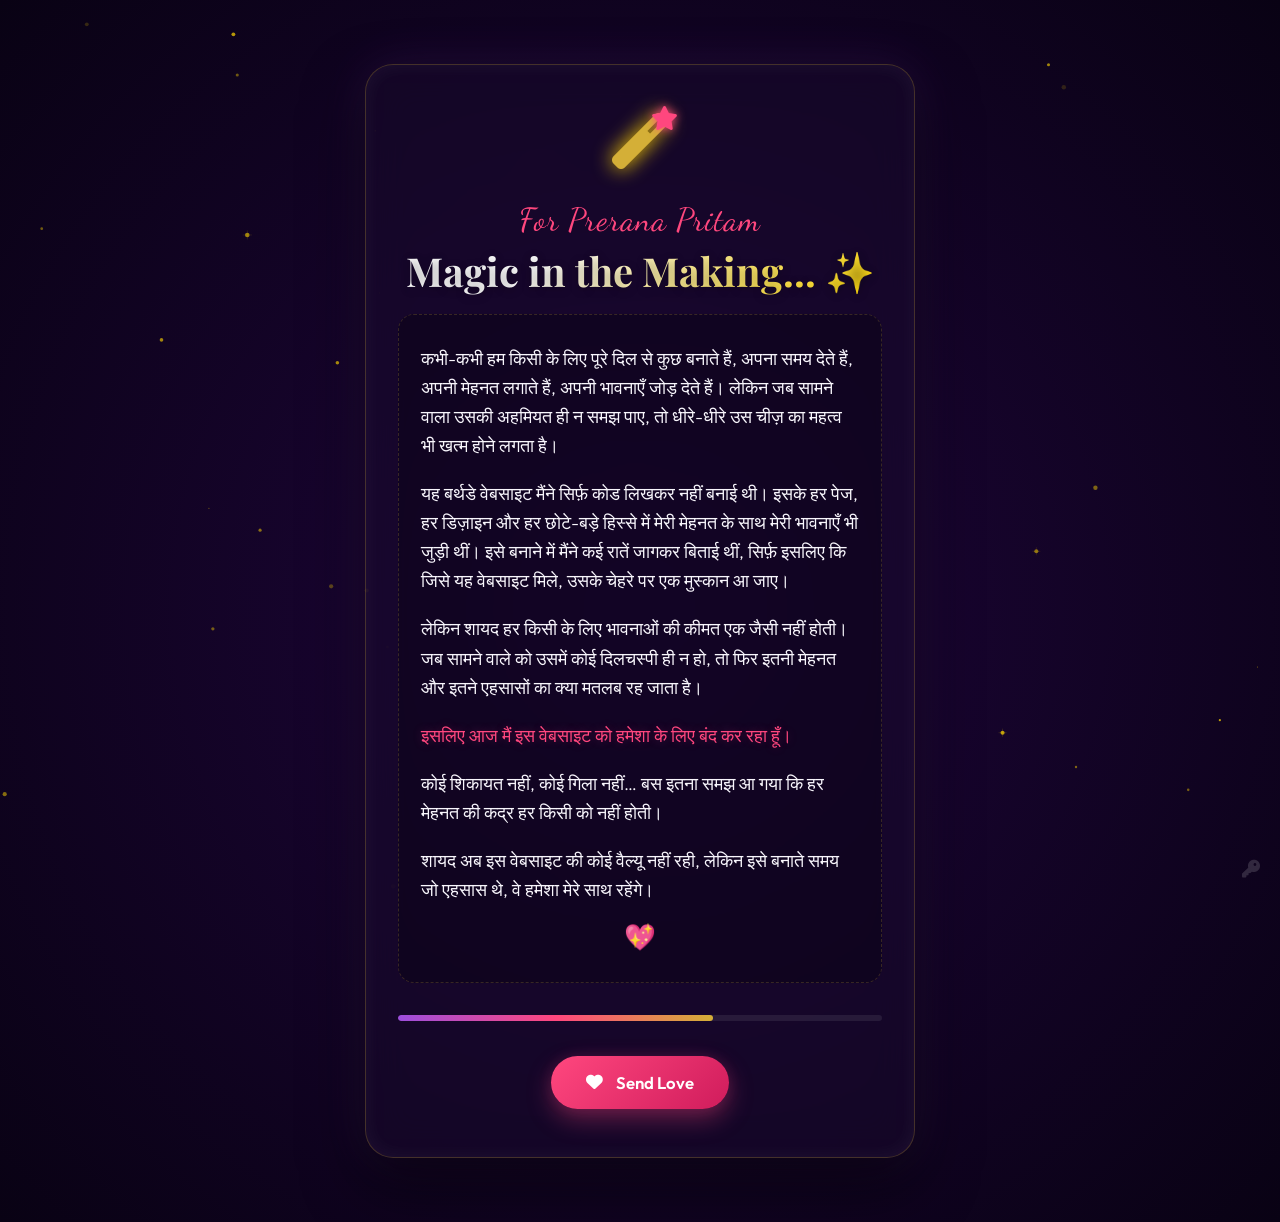
==== maintence.html @ 7b8bb4dd "UPLOADED" ====
<!DOCTYPE html>
<html lang="en">

<head>
    <meta charset="UTF-8">
    <meta name="viewport" content="width=device-width, initial-scale=1.0">
    <title>Magic in the Making... ✨</title>
    <!-- Google Fonts for premium typography -->
    <link rel="preconnect" href="https://fonts.googleapis.com">
    <link rel="preconnect" href="https://fonts.gstatic.com" crossorigin>
    <link
        href="https://fonts.googleapis.com/css2?family=Dancing+Script:wght@700&family=Outfit:wght@300;400;600;800&family=Playfair+Display:ital,wght@0,700;1,400&display=swap"
        rel="stylesheet">
    <!-- FontAwesome for icons -->
    <link rel="stylesheet" href="https://cdnjs.cloudflare.com/ajax/libs/font-awesome/6.4.0/css/all.min.css">
    <link rel="stylesheet" href="maintenance.css?v=2">
</head>

<body>
    <!-- Canvas for floating particles/stars background -->
    <canvas id="particles-canvas"></canvas>

    <!-- Glassmorphic Maintenance Card Container -->
    <main class="maintenance-container">
        <header class="icon-box">
            <i class="fas fa-magic glow-icon"></i>
            <span class="magic-sparkles"><i class="fas fa-star"></i></span>
        </header>

        <section class="text-content">
            <p class="pre-title">For Prerana Pritam</p>
            <h1 class="title">Magic in the Making... ✨</h1>

            <div class="message-box">
                <p class="message-text">
                    कभी-कभी हम किसी के लिए पूरे दिल से कुछ बनाते हैं, अपना समय देते हैं, अपनी मेहनत लगाते हैं, अपनी
                    भावनाएँ जोड़ देते हैं। लेकिन जब सामने वाला उसकी अहमियत ही न समझ पाए, तो धीरे-धीरे उस चीज़ का महत्व
                    भी खत्म होने लगता है।
                </p>
                <p class="message-text">
                    यह बर्थडे वेबसाइट मैंने सिर्फ़ कोड लिखकर नहीं बनाई थी। इसके हर पेज, हर डिज़ाइन और हर छोटे-बड़े
                    हिस्से में मेरी मेहनत के साथ मेरी भावनाएँ भी जुड़ी थीं। इसे बनाने में मैंने कई रातें जागकर बिताई
                    थीं, सिर्फ़ इसलिए कि जिसे यह वेबसाइट मिले, उसके चेहरे पर एक मुस्कान आ जाए।
                </p>
                <p class="message-text">
                    लेकिन शायद हर किसी के लिए भावनाओं की कीमत एक जैसी नहीं होती। जब सामने वाले को उसमें कोई दिलचस्पी ही
                    न हो, तो फिर इतनी मेहनत और इतने एहसासों का क्या मतलब रह जाता है।
                </p>
                <p class="message-text highlight-text">
                    इसलिए आज मैं इस वेबसाइट को हमेशा के लिए बंद कर रहा हूँ।
                </p>
                <p class="message-text">
                    कोई शिकायत नहीं, कोई गिला नहीं… बस इतना समझ आ गया कि हर मेहनत की कद्र हर किसी को नहीं होती।
                </p>
                <p class="message-text">
                    शायद अब इस वेबसाइट की कोई वैल्यू नहीं रही, लेकिन इसे बनाते समय जो एहसास थे, वे हमेशा मेरे साथ
                    रहेंगे।
                </p>
                <span class="hindi-text">💖</span>
            </div>
        </section>

        <!-- Dynamic progress visual indicator -->
        <div class="progress-container">
            <div class="progress-bar"></div>
        </div>

        <!-- Interactive CTA -->
        <button id="heart-btn" class="action-btn" aria-label="Send Love">
            <i class="fas fa-heart"></i>
            <span>Send Love</span>
        </button>
    </main>

    <!-- Secret door to preview the birthday website -->
    <!-- Note: Make sure the original index.html is renamed to birthday.html when using maintenance mode -->
    <button id="secret-door" class="secret-trigger" title="Access Birthday Page" aria-label="Bypass maintenance mode">
        <i class="fas fa-key"></i>
    </button>

    <script src="maintenance.js"></script>
</body>

</html>
---- maintenance.css ----
/* Premium Maintenance Style Sheet */

:root {
    --bg-color-1: #090214;
    --bg-color-2: #1e053a;
    --bg-color-3: #2d004d;
    --text-primary: #f8f6fc;
    --text-muted: #cbbad6;
    --accent-gold: #d4af37;
    --accent-gold-glow: #ffd700;
    --accent-pink: #ff477e;
    --accent-purple: #9d4edd;
    --glass-bg: rgba(25, 10, 45, 0.55);
    --glass-border: rgba(212, 175, 55, 0.25);
    --font-heading: 'Playfair Display', serif;
    --font-body: 'Outfit', sans-serif;
    --font-handwritten: 'Dancing Script', cursive;
}

* {
    margin: 0;
    padding: 0;
    box-sizing: border-box;
}

body {
    background: radial-gradient(circle at 50% 50%, var(--bg-color-2) 0%, var(--bg-color-1) 100%);
    color: var(--text-primary);
    font-family: var(--font-body);
    min-height: 100vh;
    display: flex;
    justify-content: center;
    align-items: center;
    overflow-y: auto;
    overflow-x: hidden;
    position: relative;
    padding: 2rem 1rem;
}

/* Starry background canvas */
#particles-canvas {
    position: fixed;
    top: 0;
    left: 0;
    width: 100%;
    height: 100%;
    z-index: 1;
    pointer-events: none;
}

/* Glassmorphism Card Container */
.maintenance-container {
    position: relative;
    z-index: 10;
    max-width: 550px;
    width: 90%;
    margin: 2rem auto;
    padding: 3rem 2rem;
    background: var(--glass-bg);
    border: 1px solid var(--glass-border);
    backdrop-filter: blur(20px);
    -webkit-backdrop-filter: blur(20px);
    border-radius: 28px;
    text-align: center;
    box-shadow: 0 25px 60px rgba(0, 0, 0, 0.6), 
                0 0 50px rgba(157, 78, 221, 0.15),
                inset 0 0 20px rgba(255, 255, 255, 0.05);
    animation: cardEntrance 1s cubic-bezier(0.16, 1, 0.3, 1) both;
}

@keyframes cardEntrance {
    0% {
        opacity: 0;
        transform: translateY(30px) scale(0.96);
    }
    100% {
        opacity: 1;
        transform: translateY(0) scale(1);
    }
}

/* Header & Icon anim */
.icon-box {
    margin-bottom: 2rem;
    position: relative;
    display: inline-block;
}

.glow-icon {
    font-size: 3.5rem;
    color: var(--accent-gold);
    text-shadow: 0 0 20px var(--accent-gold-glow);
    animation: spinSlow 8s linear infinite;
}

.magic-sparkles {
    position: absolute;
    top: -10px;
    right: -10px;
    font-size: 1.5rem;
    color: var(--accent-pink);
    text-shadow: 0 0 10px var(--accent-pink);
    animation: floatSparkle 2s ease-in-out infinite alternate;
}

@keyframes spinSlow {
    0% { transform: rotate(0deg); }
    100% { transform: rotate(360deg); }
}

@keyframes floatSparkle {
    0% { transform: translateY(0) scale(0.8); opacity: 0.5; }
    100% { transform: translateY(-8px) scale(1.2); opacity: 1; }
}

/* Titles & Description */
.pre-title {
    font-family: var(--font-handwritten);
    font-size: 2rem;
    color: var(--accent-pink);
    margin-bottom: 0.5rem;
    letter-spacing: 1px;
}

.title {
    font-family: var(--font-heading);
    font-size: 2.5rem;
    font-weight: 700;
    line-height: 1.2;
    margin-bottom: 1.2rem;
    background: linear-gradient(135deg, #fff 30%, var(--accent-gold-glow) 100%);
    -webkit-background-clip: text;
    -webkit-text-fill-color: transparent;
    text-shadow: 0 2px 10px rgba(0, 0, 0, 0.3);
}

.message-box {
    background: rgba(0, 0, 0, 0.25);
    border: 1px dashed rgba(214, 175, 55, 0.2);
    border-radius: 16px;
    padding: 1.8rem 1.4rem;
    margin-bottom: 2rem;
}

.message-text {
    font-size: 1.1rem;
    line-height: 1.65;
    color: var(--text-primary);
    font-weight: 300;
    margin-bottom: 1.2rem;
    text-align: left;
}

.message-text:last-of-type {
    margin-bottom: 0;
}

.highlight-text {
    color: var(--accent-pink);
    font-weight: 500;
    text-shadow: 0 0 10px rgba(255, 71, 126, 0.25);
}

.hindi-text {
    display: block;
    margin-top: 1rem;
    font-size: 1.6rem;
    text-align: center;
    animation: heartbeat 1.5s ease-in-out infinite alternate;
}

@keyframes heartbeat {
    0% { transform: scale(1); }
    100% { transform: scale(1.15); }
}

/* Progress Bar Visual */
.progress-container {
    width: 100%;
    height: 6px;
    background: rgba(255, 255, 255, 0.08);
    border-radius: 10px;
    margin-bottom: 2.2rem;
    overflow: hidden;
    position: relative;
}

.progress-bar {
    height: 100%;
    width: 65%; /* Visual representation of work in progress */
    background: linear-gradient(90deg, var(--accent-purple), var(--accent-pink), var(--accent-gold));
    border-radius: 10px;
    position: relative;
    animation: loadVisual 3s cubic-bezier(0.4, 0, 0.2, 1) infinite alternate;
}

@keyframes loadVisual {
    0% { width: 55%; }
    100% { width: 75%; }
}

/* Interactive Hearts Button */
.action-btn {
    background: linear-gradient(135deg, var(--accent-pink) 0%, #d01c5c 100%);
    border: none;
    border-radius: 50px;
    color: white;
    font-family: var(--font-body);
    font-size: 1.05rem;
    font-weight: 600;
    padding: 1rem 2.2rem;
    cursor: pointer;
    box-shadow: 0 10px 25px rgba(255, 71, 126, 0.35),
                0 0 15px rgba(255, 71, 126, 0.1);
    transition: all 0.3s cubic-bezier(0.175, 0.885, 0.32, 1.275);
    display: inline-flex;
    align-items: center;
    gap: 0.8rem;
    outline: none;
}

.action-btn:hover {
    transform: translateY(-3px) scale(1.03);
    box-shadow: 0 15px 30px rgba(255, 71, 126, 0.5),
                0 0 25px rgba(255, 71, 126, 0.2);
}

.action-btn:active {
    transform: translateY(-1px) scale(0.98);
}

.action-btn i {
    animation: beatIcon 1s infinite alternate;
}

@keyframes beatIcon {
    0% { transform: scale(1); }
    100% { transform: scale(1.25); }
}

/* Secret Entry Button */
.secret-trigger {
    position: fixed;
    bottom: 20px;
    right: 20px;
    background: transparent;
    border: none;
    outline: none;
    color: rgba(255, 255, 255, 0.15);
    font-size: 1.1rem;
    cursor: pointer;
    z-index: 100;
    transition: color 0.3s, transform 0.3s;
}

.secret-trigger:hover {
    color: var(--accent-gold-glow);
    transform: scale(1.15) rotate(15deg);
}

/* Heart Emitters */
.flying-heart {
    position: absolute;
    pointer-events: none;
    z-index: 9;
    font-size: 1.5rem;
    animation: flyUp 1.2s cubic-bezier(0.25, 0.46, 0.45, 0.94) forwards;
}

@keyframes flyUp {
    0% {
        transform: translate(0, 0) scale(0.5) rotate(0deg);
        opacity: 1;
    }
    100% {
        transform: translate(var(--x-dir), var(--y-dir)) scale(var(--scale-val)) rotate(var(--rot-val));
        opacity: 0;
    }
}

/* Responsive Design / Media Queries */
@media (max-width: 600px) {
    .maintenance-container {
        padding: 2.2rem 1.4rem;
        width: 92%;
    }
    
    .pre-title {
        font-size: 1.6rem;
    }
    
    .title {
        font-size: 2rem;
        margin-bottom: 1rem;
    }
    
    .message-box {
        padding: 1.2rem 1rem;
        margin-bottom: 1.5rem;
    }
    
    .message-text {
        font-size: 0.98rem;
        line-height: 1.55;
        margin-bottom: 0.8rem;
    }
    
    .action-btn {
        padding: 0.8rem 1.8rem;
        font-size: 0.95rem;
    }
    
    .hindi-text {
        font-size: 1.4rem;
        margin-top: 0.8rem;
    }
}
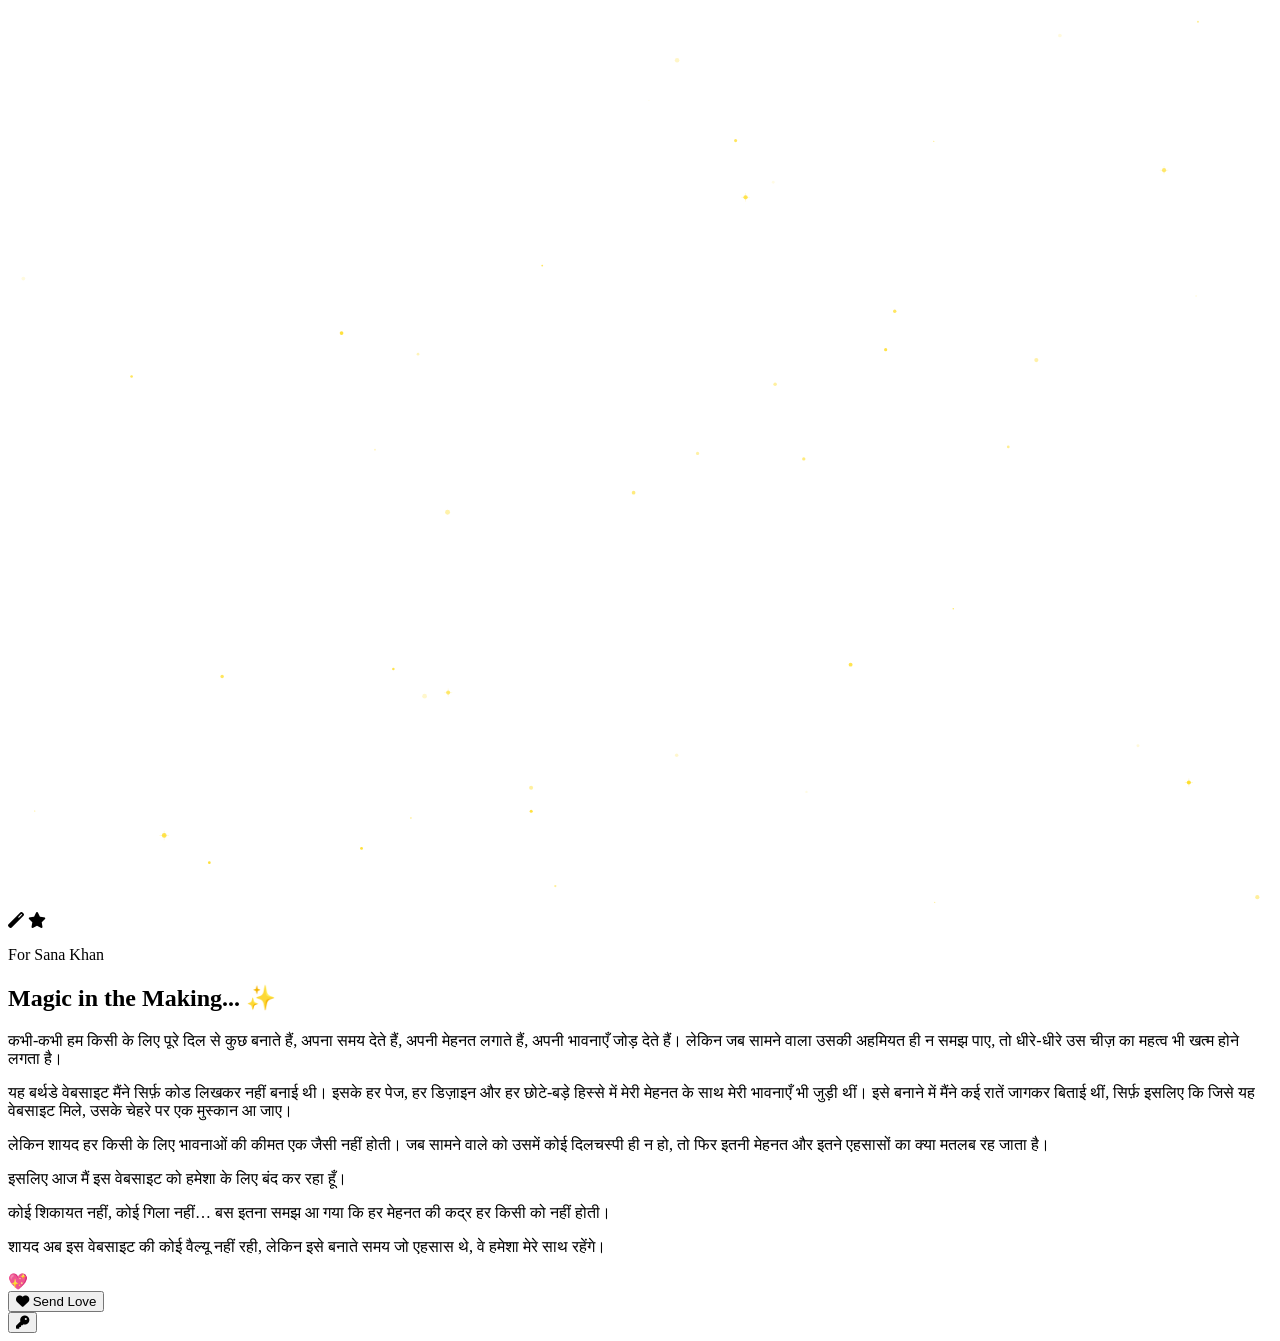
==== commit 8059578e: "update" ====
--- a/maintence.html
+++ b/maintence.html
@@ -28,7 +28,7 @@
         </header>
 
         <section class="text-content">
-            <p class="pre-title">For Prerana Pritam</p>
+            <p class="pre-title">For Sana Khan</p>
             <h1 class="title">Magic in the Making... ✨</h1>
 
             <div class="message-box">
